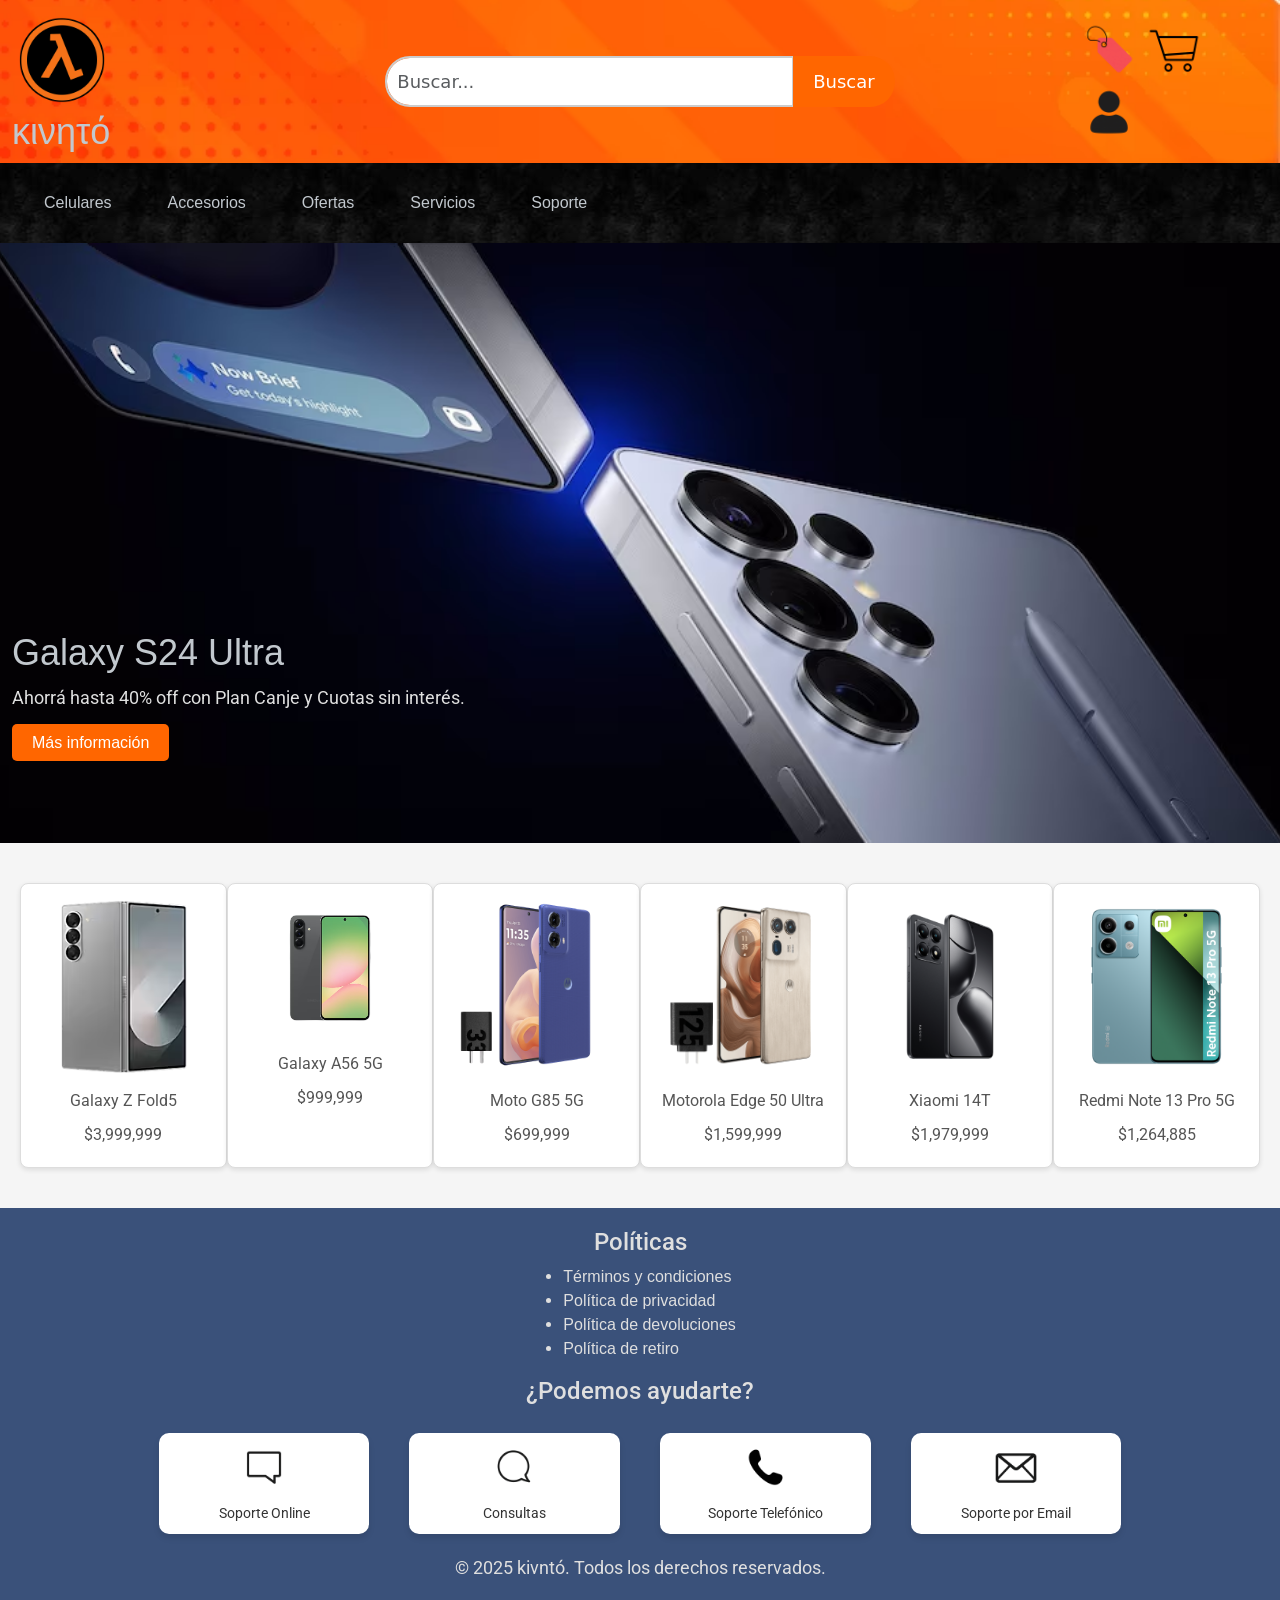
==== index.html @ 474e0fd9 "reestructuracion de carpetas" ====
<!DOCTYPE html>
<html lang="es">

<head>
    <link href="https://cdn.jsdelivr.net/npm/bootstrap@5.3.6/dist/css/bootstrap.min.css" rel="stylesheet"
        integrity="sha384-4Q6Gf2aSP4eDXB8Miphtr37CMZZQ5oXLH2yaXMJ2w8e2ZtHTl7GptT4jmndRuHDT" crossorigin="anonymous">
    <link rel="stylesheet" href="style.css">
    <link rel="stylesheet" href="style_Header.css">
    <link rel="stylesheet" href="style_Menu.css">
    <link rel="stylesheet" href="style_footer.css">
    <link rel="stylesheet" href="style_Banner.css">
    <title>Telefónicos</title>
    <meta charset="utf-8">
    <meta name="viewport" content="width=device-width, initial-scale=1">
    <meta name="keywords" content="HTML">
    <link rel="icon" href="imagenes/logo.png">
</head>

<body>

    <header>
        <div class="header-content row">

            <div class="logo col-4 col-md-3 col-lg-2 order-1 order-md-1">
                <h1><a href="Index.html"><img src="imagenes/Logo_de_la_pagina_fondo_transparente.png" width="100"></a>κινητό</h1>
            </div>


            <div class="barra_de_busqueda col-12 col-md-3 col-lg-5 order-3 order-md-2">
                <form action="buscar.html" method="get" class="w-100">
                    <div class="input-group">
                        <input type="search" class="form-control" placeholder="Buscar..." name="q" id="busquedaInput">
                        <button type="submit" class="btn btn-warning">Buscar</button>
                    </div>
                </form>

                <ul id="sugerencias"></ul>
            </div>

            <div class="overlay" id="overlay"></div>


            <div class="iconos_del_header col-7 col-md-3 col-lg-2 order-2 order-md-3">

                <img src="imagenes/oferta_especiales.png">

                <a href="carrito/index.html"><img src="imagenes/icono_carrito.png"></a>


                <img src="imagenes/icono_cuenta.png">

            </div>



        </div>
    </header>

    <nav class="menu navbar navbar-expand-md bg-mobile py-0">

        <div class="container-fluid px-3">

            <button class="navbar-toggler d-block d-md-none ms-2" type="button" data-bs-toggle="collapse" data-bs-target="#menu-movil" aria-controls="menu-movil" aria-expanded="false" aria-label="Toggle navigation">
            <img src="imagenes/icono_hamburguesa_white.png" width="40">
            </button>


            <div class="collapse navbar-collapse d-md-none" id="menu-movil">
                <ul class="navbar-nav">
                    <li class="nav-item"><a class="nav-link" href="#">Celulares</a></li>
                    <li class="nav-item"><a class="nav-link" href="#">Accesorios</a></li>
                    <li class="nav-item"><a class="nav-link" href="#">Ofertas</a></li>
                    <li class="nav-item"><a class="nav-link" href="#">Servicios</a></li>
                    <li class="nav-item"><a class="nav-link" href="#">Soporte</a></li>
                </ul>
            </div>

            
        </div>
        
        




    </nav>
    <main>
        <section>


            <div class="container-fluid ">

                <div class="banner row">

                    <div class="banner-contenido col-12 col-md-12 col-lg-12">
                        <h1>Galaxy S24 Ultra</h1>
                        <p>Ahorrá hasta 40% off con Plan Canje y Cuotas sin interés.</p>

                        <a href="producto/index.html" class="btn-banner">Más información</a>
                    </div>


                </div>



                <div class="productos row justify-content-center">


                    <div class="producto col-6 col-md-2 col-lg-2">
                        <img src="imagenes/galaxy_z_fold5.avif" alt="Galaxy Z Fold5">
                        <p>Galaxy Z Fold5</p>
                        <p>$3,999,999</p>
                    </div>
                    <div class="producto col-6 col-md-2 col-lg-2">
                        <img src="imagenes/Galaxy_A56_5G.png" alt="Galaxy A15">
                        <p>Galaxy A56 5G</p>
                        <p>$999,999</p>
                    </div>


                    <div class="producto col-6 col-md-2 col-lg-2">
                        <img src="imagenes/G85-cobalt-blue.png" alt="">
                        <p>Moto G85 5G</p>
                        <p>$699,999</p>
                    </div>
                    <div class="producto col-6 col-md-2 col-lg-2">
                        <img src="imagenes/motorola_edge_50_ultra.png" alt="">
                        <p>Motorola Edge 50 Ultra</p>
                        <p>$1,599,999</p>
                    </div>


                    <div class="producto col-6 col-md-2 col-lg-2">
                        <img src="imagenes/xiaomi_14t.jpg" alt="">
                        <p>Xiaomi 14T</p>
                        <p>$1,979,999</p>
                    </div>
                    <div class="producto col-6 col-md-2 col-lg-2">
                        <img src="imagenes/redmi-note-13-pro-5g.jpg" alt="">
                        <p>Redmi Note 13 Pro 5G</p>
                        <p>$1,264,885</p>
                    </div>



                </div>


            </div>









        </section>
        <aside>


        </aside>

    </main>

    <footer>


        <div class="footer-politicas text-center ">
            <h4>Políticas</h4>
            <ul class="text-start mx-auto"
                style="list-style-position: outside; padding-left: 1.2rem; width: max-content;">
                <li><a>Términos y condiciones</a></li>
                <li><a>Política de privacidad</a></li>
                <li><a>Política de devoluciones</a></li>
                <li><a>Política de retiro</a></li>
            </ul>
        </div>



        <div class="footer_ayuda row justify-content-center">

            <div class="text-center">
                <h4>¿Podemos ayudarte?</h4>
            </div>


            <div class="opcion col-4 col-md-2 col-lg-2">

                <img src="imagenes/icono_globo_texto_cuadrado.png" alt="">
                <p>Soporte Online</p>
            </div>

            <div class="opcion col-4 col-md-2 col-lg-2">

                <img src="imagenes/icono_globo_texto_circulo.png" alt="">
                <p>Consultas</p>
            </div>

            <div class="opcion col-4 col-md-2 col-lg-2">

                <img src="imagenes/icono_telefono.png" alt="">
                <p>Soporte Telefónico</p>
            </div>

            <div class="opcion col-4 col-md-2 col-lg-2">

                <img src="imagenes/icono_correo.png" alt="">
                <p>Soporte por Email</p>
            </div>
        </div>

        <div class="text-center">
            <p>&copy; 2025 kivntó. Todos los derechos reservados.</p>
        </div>


    </footer>

</body>
<script src="https://cdn.jsdelivr.net/npm/bootstrap@5.3.6/dist/js/bootstrap.bundle.min.js"
    integrity="sha384-j1CDi7MgGQ12Z7Qab0qlWQ/Qqz24Gc6BM0thvEMVjHnfYGF0rmFCozFSxQBxwHKO"
    crossorigin="anonymous"></script>
<script src="barra_busqueda.js"></script>

</html>
---- style.css ----
@import url('https://fonts.googleapis.com/css2?family=Roboto:ital,wght@0,100;0,300;0,400;0,500;0,700;0,900;1,100;1,300;1,400;1,500;1,700;1,900&display=swap');

body{
    background-color: rgb(27, 25, 25, 1);
    margin: 0px;
    
}





p{
    color: rgb(223, 223, 223);
    font-family: "Roboto", sans-serif;
    font-weight: 400;
    font-style: normal;
}
h1{
    color: rgb(194, 200, 206);
    font-family: sans-serif;
}

a{
    color: rgb(194, 200, 206);
    font-family: 'Segoe UI', Tahoma, Geneva, Verdana, sans-serif;
}





.productos {
    text-align: center;
    padding: 40px 20px;
    background-color: #f5f5f5; /* Color de fondo */
  
}

.productos h2 {
    font-size: 24px;
    margin-bottom: 20px;
    color: #333;
}



.producto {
    background-color: white;
    
    border: 1px solid #ddd;
    border-radius: 8px;
    padding: 10px;
    text-align: center;
    box-shadow: 0 2px 5px rgba(0, 0, 0, 0.1);
    transition: transform 0.3s;
}

.producto img {
    max-width: 100%;
    height: auto;
    border-radius: 8px;
}

.producto p {
    margin: 10px 0;
    font-size: 16px;
    color: #555;
}

.producto:hover {
    transform: scale(1.05); /* Efecto al pasar el mouse */
}
---- style_Header.css ----
header{
    background-image: url(./imagenes/fondo-naranja.avif);
    background-position: center;
    background-size: cover;
    background-repeat: no-repeat;
    padding: 10px 0;
    
    margin: 0;
}

.header-content {
   
    align-items: center;
    justify-content: space-between;
    flex-wrap: wrap;
   
    margin: 0 auto;
    
    gap: 20px;
}

header h1 {
    
    
   
    font-size: 36px;
    color: rgb(194, 200, 206);
    font-family: sans-serif;
    margin: 0;
    
}




.barra_de_busqueda input[type="search"] {

    padding: 10px;
    font-size: 18px;
    border: 2px solid #ccc;
    border-radius: 25px 0 0 25px;
    outline: none;
}

.barra_de_busqueda button {
    padding: 10px 20px;
    font-size: 18px;
    background-color: #ff6600;
    color: white;
    border: none;
    border-radius: 0 25px 25px 0;
    cursor: pointer;
}

.barra_de_busqueda button:hover {
    background-color: #e65c00; /* Cambia el color al pasar el mouse */
}



.iconos_del_header {
  
    align-items: center;
    gap: 10px;
}

.iconos_del_header img {
    width: 60px;
    
    
}

.icono_c {
    padding-top: 10px;
}


/*echo por gonza y gabriel*/
.barra_de_busqueda {
    position: relative;
    z-index: 1001;
}

.barra_de_busqueda input {
    padding: 8px;
    border-radius: 5px;
}

#sugerencias {
    position: absolute;
    top: 100%;
    
    background-color: white;
    list-style: none;
    margin: 0;
    padding: 0;
    z-index: 1002;
}

#sugerencias li {
    padding: 8px;
    cursor: pointer;
}

#sugerencias li:hover {
    background-color: #f0f0f0;
}

.overlay {
    display: none;
    position: fixed;
    top: 120px; 
    left: 0;
    right: 0;
    bottom: 0;
    background: rgba(0, 0, 0, 0.6);
    z-index: 1000;
}
---- style_Menu.css ----
nav{
    
    flex-direction: column;
    font-family: 'Segoe UI', Tahoma, Geneva, Verdana, sans-serif;
    background-image: url([data-uri]);
    background-position: center;
    justify-content:space-between;
    

    
}


.menu a{
    color: rgb(194, 200, 206);
    margin: 20px;
   
}




/* SOLO en móvil */
@media (max-width: 767.98px) {
    nav {
        background-image: none !important;
        
       
    }
}
---- style_footer.css ----
footer {
    
    background-color: rgb(58, 81, 122); /* Fondo azul oscuro */
    padding: 20px; /* Espaciado interno */
    color: rgb(223, 223, 223);

}
footer p{
    font-size: 18px;
    color: rgb(223, 223, 223);
}
footer h4{
    font-family: 'Roboto', sans-serif; 
    color: rgb(223, 223, 223);
    
}


.opcion {
    text-align: center; /* Centra el contenido dentro de cada opción */
    background-color: white; 
    border-radius: 10px; /* Bordes redondeados */
    padding: 10px; /* Espaciado interno */
    margin: 20px;
    box-shadow: 0 4px 6px rgba(0, 0, 0, 0.1); /* Sombra para dar profundidad */
}

.opcion img {
    width: 50px; 
    height: auto; 
    margin-bottom: 10px; 
}
 
.opcion p {
    font-size: 14px; 
    color: #333; 
    margin: 0; 
}


a{
    color: rgb(194, 200, 206);
    font-family: 'Segoe UI', Tahoma, Geneva, Verdana, sans-serif;
}
---- style_Banner.css ----
.banner {
    background-image: url('imagenes/banner.avif'); 
    background-repeat: no-repeat;
    background-size: cover; /* Asegura que la imagen cubra todo el espacio */
    background-position: center; /* Centra la imagen */
    height: 600px; 
    
    justify-content: center; /* Centra horizontalmente */
    align-items: center; /* Centra verticalmente */
    color: white;
    
    
}

.banner-contenido {
    text-align: left; /* Alinea el texto a la izquierda */
    margin-right: auto; 
    max-width: 50%; /* Limita el ancho del contenido */
    margin-top: 300px; /* Ajusta este valor para bajar el contenido */

}

.banner-contenido h1 {
    font-size: 36px; 
    margin-bottom: 10px; 
}

.banner-contenido p {
    font-size: 18px; /* Tamaño del subtítulo */
    margin-bottom: 20px; /* Espaciado debajo del texto */
}

.btn-banner {
    background-color: #ff6600; /* Color del botón */
    color: white; /* Color del texto */
    padding: 10px 20px; /* Espaciado interno */
    text-decoration: none; /* Elimina el subrayado */
    border-radius: 5px; /* Bordes redondeados */
    font-size: 16px; /* Tamaño del texto */
    transition: background-color 0.3s; /* Animación al pasar el mouse */
}

.btn-banner:hover {
    background-color: #e65c00; /* Color al pasar el mouse */
}
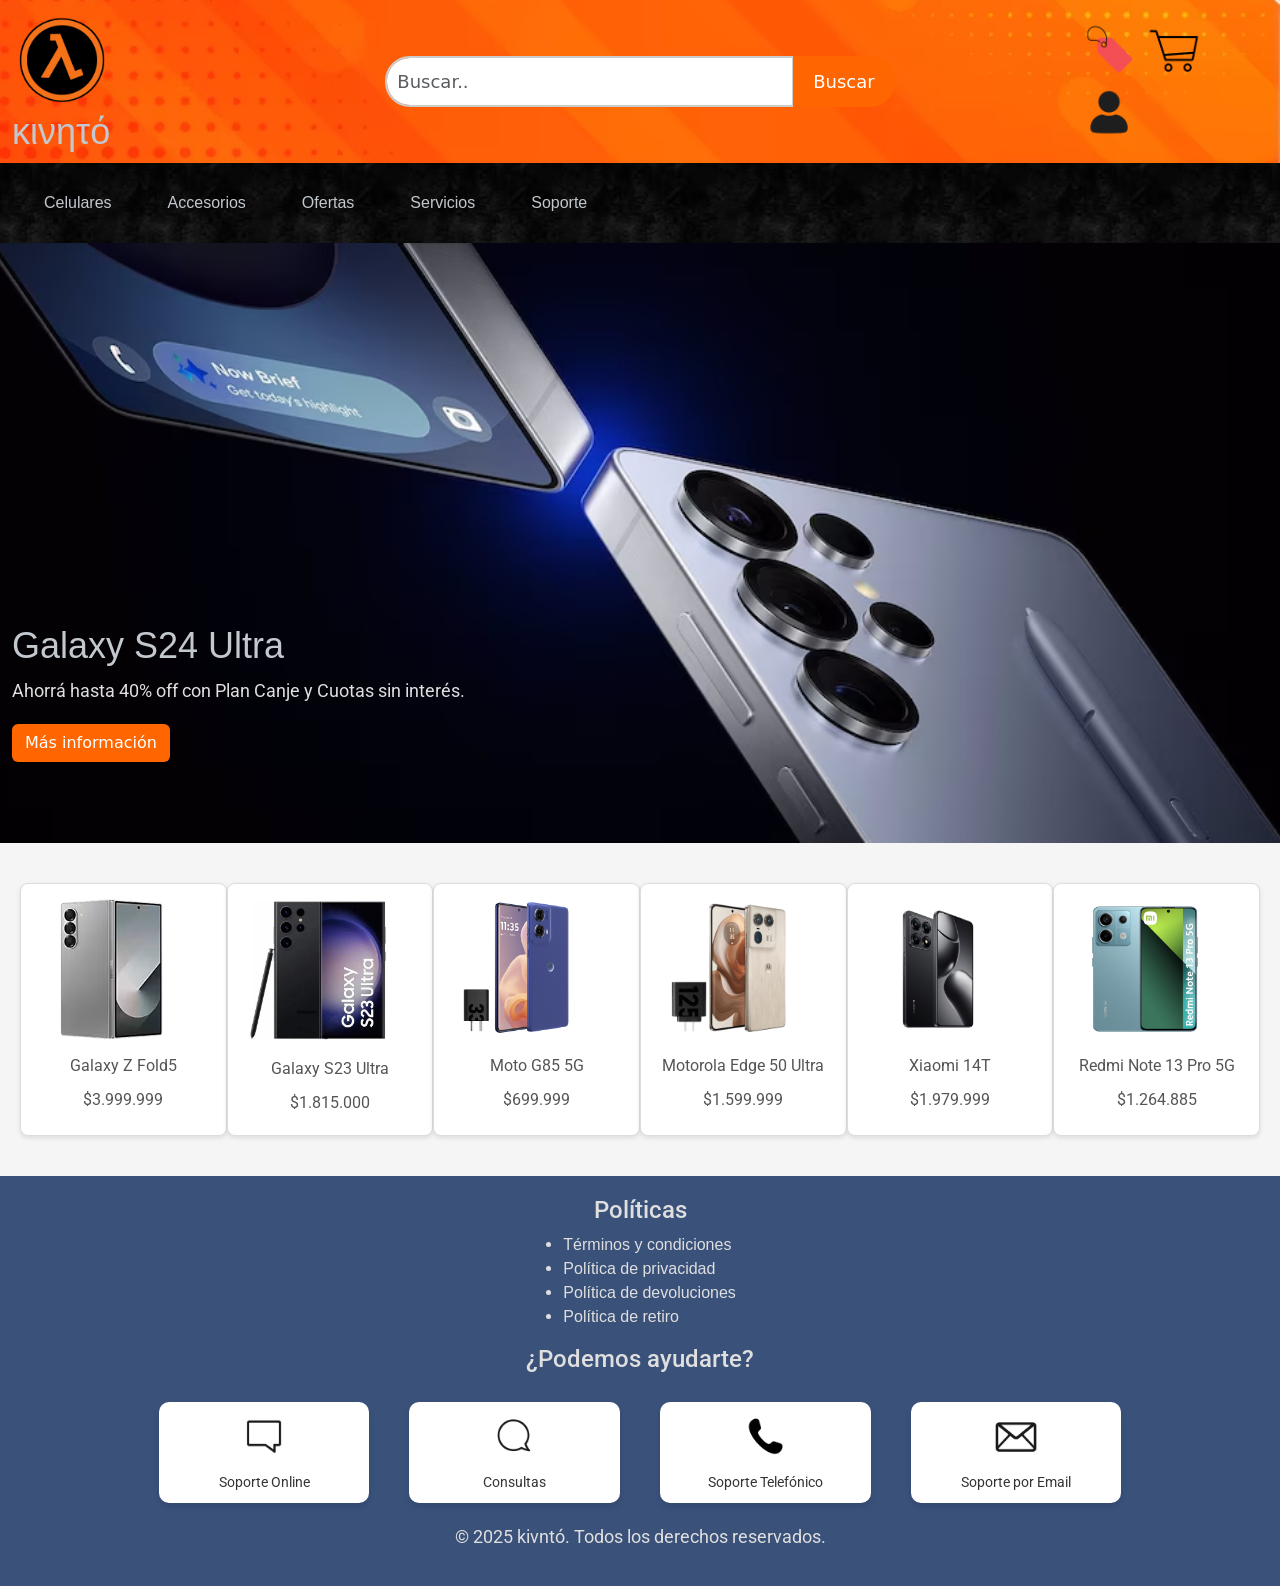
==== commit f6a8f24c: "se añadio todo en un solo arhcivo" ====
--- a/index.html
+++ b/index.html
@@ -5,10 +5,7 @@
     <link href="https://cdn.jsdelivr.net/npm/bootstrap@5.3.6/dist/css/bootstrap.min.css" rel="stylesheet"
         integrity="sha384-4Q6Gf2aSP4eDXB8Miphtr37CMZZQ5oXLH2yaXMJ2w8e2ZtHTl7GptT4jmndRuHDT" crossorigin="anonymous">
     <link rel="stylesheet" href="style.css">
-    <link rel="stylesheet" href="style_Header.css">
-    <link rel="stylesheet" href="style_Menu.css">
-    <link rel="stylesheet" href="style_footer.css">
-    <link rel="stylesheet" href="style_Banner.css">
+
     <title>Telefónicos</title>
     <meta charset="utf-8">
     <meta name="viewport" content="width=device-width, initial-scale=1">
@@ -22,14 +19,15 @@
         <div class="header-content row">
 
             <div class="logo col-4 col-md-3 col-lg-2 order-1 order-md-1">
-                <h1><a href="Index.html"><img src="imagenes/Logo_de_la_pagina_fondo_transparente.png" width="100"></a>κινητό</h1>
+                <h1><a><img src="imagenes/Logo_de_la_pagina_fondo_transparente.png" onclick="mostrar_home()"
+                            width="100"></a>κινητό</h1>
             </div>
 
 
             <div class="barra_de_busqueda col-12 col-md-3 col-lg-5 order-3 order-md-2">
                 <form action="buscar.html" method="get" class="w-100">
                     <div class="input-group">
-                        <input type="search" class="form-control" placeholder="Buscar..." name="q" id="busquedaInput">
+                        <input type="search" class="form-control" placeholder="Buscar.." name="q" id="busquedaInput">
                         <button type="submit" class="btn btn-warning">Buscar</button>
                     </div>
                 </form>
@@ -44,7 +42,7 @@
 
                 <img src="imagenes/oferta_especiales.png">
 
-                <a href="carrito/index.html"><img src="imagenes/icono_carrito.png"></a>
+                <a><img src="imagenes/icono_carrito.png" onclick="mostrar_carrito()"></a>
 
 
                 <img src="imagenes/icono_cuenta.png">
@@ -60,14 +58,16 @@
 
         <div class="container-fluid px-3">
 
-            <button class="navbar-toggler d-block d-md-none ms-2" type="button" data-bs-toggle="collapse" data-bs-target="#menu-movil" aria-controls="menu-movil" aria-expanded="false" aria-label="Toggle navigation">
-            <img src="imagenes/icono_hamburguesa_white.png" width="40">
+            <button class="navbar-toggler d-block d-md-none ms-2" type="button" data-bs-toggle="collapse"
+                data-bs-target="#menu-movil" aria-controls="menu-movil" aria-expanded="false"
+                aria-label="Toggle navigation">
+                <img src="imagenes/icono_hamburguesa_white.png" width="40">
             </button>
 
 
             <div class="collapse navbar-collapse d-md-none" id="menu-movil">
                 <ul class="navbar-nav">
-                    <li class="nav-item"><a class="nav-link" href="#">Celulares</a></li>
+                    <li class="nav-item"><a class="nav-link" href="#" onclick="mostrar_lista_de_productos()">Celulares</a></li>
                     <li class="nav-item"><a class="nav-link" href="#">Accesorios</a></li>
                     <li class="nav-item"><a class="nav-link" href="#">Ofertas</a></li>
                     <li class="nav-item"><a class="nav-link" href="#">Servicios</a></li>
@@ -75,19 +75,17 @@
                 </ul>
             </div>
 
-            
+
         </div>
-        
-        
+
+
 
 
 
 
     </nav>
     <main>
-        <section>
-
-
+        <section id="home" class="d-block">
             <div class="container-fluid ">
 
                 <div class="banner row">
@@ -96,9 +94,9 @@
                         <h1>Galaxy S24 Ultra</h1>
                         <p>Ahorrá hasta 40% off con Plan Canje y Cuotas sin interés.</p>
 
-                        <a href="producto/index.html" class="btn-banner">Más información</a>
-                    </div>
-
+                        <button class="btn text-white" style="background-color: #ff6600;"  onclick="mostrar_producto()">Más información</button>
+                    
+                    </div>
 
                 </div>
 
@@ -110,55 +108,384 @@
                     <div class="producto col-6 col-md-2 col-lg-2">
                         <img src="imagenes/galaxy_z_fold5.avif" alt="Galaxy Z Fold5">
                         <p>Galaxy Z Fold5</p>
-                        <p>$3,999,999</p>
+                        <p>$3.999.999</p>
                     </div>
                     <div class="producto col-6 col-md-2 col-lg-2">
-                        <img src="imagenes/Galaxy_A56_5G.png" alt="Galaxy A15">
-                        <p>Galaxy A56 5G</p>
-                        <p>$999,999</p>
+                        <img src="imagenes/Galaxy S23 Ultra.webp" alt="Galaxy A15">
+                        <p>Galaxy S23 Ultra</p>
+                        <p>$1.815.000</p>
                     </div>
 
 
                     <div class="producto col-6 col-md-2 col-lg-2">
                         <img src="imagenes/G85-cobalt-blue.png" alt="">
                         <p>Moto G85 5G</p>
-                        <p>$699,999</p>
+                        <p>$699.999</p>
                     </div>
                     <div class="producto col-6 col-md-2 col-lg-2">
                         <img src="imagenes/motorola_edge_50_ultra.png" alt="">
                         <p>Motorola Edge 50 Ultra</p>
-                        <p>$1,599,999</p>
+                        <p>$1.599.999</p>
                     </div>
 
 
                     <div class="producto col-6 col-md-2 col-lg-2">
                         <img src="imagenes/xiaomi_14t.jpg" alt="">
                         <p>Xiaomi 14T</p>
-                        <p>$1,979,999</p>
+                        <p>$1.979.999</p>
                     </div>
                     <div class="producto col-6 col-md-2 col-lg-2">
                         <img src="imagenes/redmi-note-13-pro-5g.jpg" alt="">
                         <p>Redmi Note 13 Pro 5G</p>
-                        <p>$1,264,885</p>
-                    </div>
-
-
-
-                </div>
-
-
-            </div>
-
-
-
-
-
-
-
-
-
+                        <p>$1.264.885</p>
+                    </div>
+                </div>
+            </div>
         </section>
+
+
+        <section id="carrito" class="carrito-section d-none">
+            <div class="carrito-container row">
+                <div class="carrito-lista col-12  col-md-6 col-lg-6">
+                    <h2>Tu carrito</h2>
+                    <div class="table-responsive">
+                        <table class="carrito-tabla col-12  col-md-6 col-lg-6">
+
+                            <tr>
+                                <th>Producto</th>
+                                <th>Modelo</th>
+                                <th>Precio</th>
+                                <th>Cantidad</th>
+                                <th>Subtotal</th>
+                                <th>Acciones</th>
+                            </tr>
+
+
+                            <tr>
+                                <td><img src="./imagenes/galaxy_z_fold5.avif" alt="Galaxy Z Fold 5" width="70"></td>
+                                <td>Galaxy Z Fold 5</td>
+                                <td>$3,999,999</td>
+                                <td>
+                                    <input type="number" min="1" value="1" class="cantidad-input">
+                                </td>
+                                <td>$3,999,999</td>
+                                <td>
+                                    <button class="btn-accion eliminar">Eliminar</button>
+                                </td>
+                            </tr>
+                            <tr>
+                                <td><img src="./imagenes/xiaomi_14t.jpg" alt="Xiaomi 14 T" width="70"></td>
+                                <td>Xiaomi 14 T</td>
+                                <td>$1,979,999</td>
+                                <td>
+                                    <input type="number" min="1" value="1" class="cantidad-input">
+                                </td>
+                                <td>$1,979,999</td>
+                                <td>
+                                    <button class="btn-accion eliminar">Eliminar</button>
+                                </td>
+                            </tr>
+
+                        </table>
+
+                    </div>
+
+                </div>
+                <div class="carrito-resumen col-12 col-md-6 col-lg-6">
+                    <h3>Resumen de compra</h3>
+                    <div class="resumen-item">
+                        <span>Subtotal:</span>
+                        <span>$5,979,998</span>
+                    </div>
+                    <div class="resumen-item">
+                        <span>Descuento:</span>
+                        <span>$0.00</span>
+                    </div>
+                    <div class="resumen-item total">
+                        <span>Total:</span>
+                        <span><strong>$5,979,998</strong></span>
+                    </div>
+                    <button class="btn-comprar">Finalizar compra</button>
+                    <button class="btn-datos">Revisar datos</button>
+                </div>
+            </div>
+        </section>
+
+
+
+        <div id="producto" class="container-fluid row justify-content-center d-none">
+
+
+            <div class="product-gallery col-12 col-md-4 col-lg-4 order-1 order-md-1 order-lg-1">
+                <div class="thumbnails">
+                    <img src="./imagenes/thumbnail1.webp" alt="Vista previa 1">
+                    <img src="./imagenes/thumbnail2.webp" alt="Vista previa 2">
+                    <img src="./imagenes/thumbnail3.webp" alt="Vista previa 3">
+                    <img src="./imagenes/thumbnail4.webp" alt="Vista previa 4">
+                </div>
+                <div class="main-image">
+                    <img src="./imagenes/celular_principal.webp" alt="Samsung Galaxy S24 Ultra">
+                </div>
+            </div>
+
+
+            <div class="product-specs col-12 col-md-4 col-lg-4 order-3 order-md-2 order-lg-2">
+                <h2>Lo que tenés que saber de este producto</h2>
+                <ul>
+                    <li>Memoria RAM: 12 GB</li>
+                    <li>Dispositivo liberado para que elijas la compañía telefónica que prefieras.</li>
+                    <li>Compatible con redes 5G.</li>
+                    <li>Pantalla Dynamic AMOLED 2X de 6.8".</li>
+                    <li>Tiene 4 cámaras traseras de 200Mpx/50Mpx/10Mpx/12Mpx.</li>
+                    <li>Cámaras delanteras de 12Mpx.</li>
+                    <li>Batería de 5000mAh con carga inalámbrica.</li>
+                    <li>Memoria interna de 512GB.</li>
+                    <li>Resistente al agua.</li>
+                    <li>Con reconocimiento facial y sensor de huella dactilar.</li>
+                    <li>Resistente al polvo.</li>
+                    <li>Tarjeta eSIM incluida.</li>
+                </ul>
+            </div>
+
+            <div class="product-purchase-info col-12 col-md-4 col-lg-4 order-2 order-md-3 order-lg-3">
+                <h1>Samsung Galaxy S24 Ultra 256 GB Negro 12 GB RAM</h1>
+                <p class="price">$2.379.000$</p>
+                <p class="installments">Mismo precio en 12 cuotas de $198.250</p>
+
+                <div class="variant-option">
+                    <label>Memoria interna: 512 GB</label>
+                    <div class="options">
+                        <button class="option-button">128Gb</button>
+                        <button class="option-button selected">512Gb</button>
+                    </div>
+                </div>
+
+                <div class="variant-option">
+                    <label>Memoria RAM: 12 GB</label>
+                    <div class="options">
+                        <button class="option-button selected">12Gb</button>
+                        <button class="option-button">16Gb</button>
+                    </div>
+                </div>
+
+                <button class="buy-now-button">Comprar ahora</button>
+                <button class="add-to-cart-button">Agregar al carrito</button>
+
+                <p class="sales-count">+5mil ventas</p>
+            </div>
+
+
+        </div>
+
+
+
+
+
+
+
+
+        <section id="lista_de_productos" class="d-none">
+
+            <div class="productos row">
+
+                <div class=" producto col-12 col-md-12 col-lg-12 d-flex align-items-center" onclick="mostrar_detalles_producto(id)">
+
+                    <img src="./imagenes/xiaomi_14t.jpg" alt="">
+                    <div>
+                        
+                        <p>Xiaomi 14T Pro Titan Black</p>
+                        <p>$1,979,999</p>
+
+                    </div>
+
+                </div>
+
+                <div class=" producto col-12 col-md-12 col-lg-12 d-flex align-items-center " onclick="mostrar_detalles_producto(id)">
+
+                    <img src="./imagenes/G85-cobalt-blue.png" alt="">
+                    <div>
+                        
+                        <p>Moto G85 5g </p>
+                        <p>$1,979,999</p>
+
+                    </div>
+
+                </div>
+
+                <div class=" producto col-12 col-md-12 col-lg-12 d-flex align-items-center" onclick="mostrar_detalles_producto(id)">
+
+                    <img src="./imagenes/Galaxy Z Flip3 5G.webp" alt="">
+                    <div>
+                       
+                        <p>Galaxy Z Flip3 5G </p>
+                        <p>$660.000</p>
+
+                    </div>
+
+                </div>
+
+                <div class=" producto col-12 col-md-12 col-lg-12 d-flex align-items-center" onclick="mostrar_detalles_producto(id)">
+
+                    <img src="./imagenes/Galaxy S23 Ultra.webp" alt="">
+                    <div>
+                       
+                        <p>Galaxy S23 Ultra</p>
+                        <p>$1.815.000</p>
+
+                    </div>
+
+                </div>
+
+                <div class=" producto col-12 col-md-12 col-lg-12 d-flex align-items-center">
+
+                    <img src="./imagenes/Samsung Galaxy S24 Ultra 5G.webp" alt="">
+                    <div>
+                       
+                        <p>Galaxy S24 Ultra 5G</p>
+                        <p>$2.399.999</p>
+
+                    </div>
+
+                </div>
+
+                <div class=" producto col-12 col-md-12 col-lg-12 d-flex align-items-center">
+
+                    <img src="./imagenes/Samsung Galaxy S25 Ultra 5G.webp" alt="">
+                    <div>
+                       
+                        <p>Samsung Galaxy S25 Ultra</p>
+                        <p>$2.599.999</p>
+
+                    </div>
+
+                </div>
+
+                <div class=" producto col-12 col-md-12 col-lg-12 d-flex align-items-center">
+
+                    <img src="./imagenes/Moto G84.webp" alt="">
+                    <div>
+                        
+                        <p>Moto G84 5G</p>
+                        <p>$519.999</p>
+
+                    </div>
+
+                </div>
+
+                <div class=" producto col-12 col-md-12 col-lg-12 d-flex align-items-center">
+
+                    <img src="./imagenes/Samsung Galaxy A55.webp" alt="">
+                    <div>
+                       
+                        <p>Galaxy A55</p>
+                        <p>$984.999</p>
+
+                    </div>
+
+                </div>
+
+                <div class=" producto col-12 col-md-12 col-lg-12 d-flex align-items-center">
+
+                    <img src="./imagenes/Moto G75 Xt2437-2 5g.webp" alt="">
+                    <div>
+                        
+                        <p>Moto G75 Xt2437-2 5g</p>
+                        <p>$759.999</p>
+
+                    </div>
+
+                </div>
+
+              
+
+                <div class=" producto col-12 col-md-12 col-lg-12 d-flex align-items-center">
+
+                    <img src="./imagenes/Samsung Galaxy S25.webp" alt="">
+                    <div>
+                       
+                        <p>Galaxy S25</p>
+                        <p>$1.749.999</p>
+
+                    </div>
+
+                </div>
+
+                <div class=" producto col-12 col-md-12 col-lg-12 d-flex align-items-center">
+
+                    <img src="./imagenes/Xiaomi Redmi Note 14 4g.webp" alt="">
+                    <div>
+                        
+                        <p>Xiaomi Redmi Note 14 4g</p>
+                        <p>$450.000</p>
+
+                    </div>
+
+                </div>
+
+                <div class=" producto col-12 col-md-12 col-lg-12 d-flex align-items-center">
+
+                    <img src="./imagenes/Xiaomi Poco X7 Pro 5g Iron Man Edition.webp" alt="">
+                    <div>
+                        
+                        <p>Xiaomi Poco X7 Pro 5g <br>
+                            Iron Man Edition</p>
+                        <p>$1.183.295</p>
+
+                    </div>
+
+                </div>
+
+                <div class=" producto col-12 col-md-12 col-lg-12 d-flex align-items-center">
+
+                    <img src="./imagenes/Xiaomi 13T.webp" alt="">
+                    <div>
+                        
+                        <p>Xiaomi 13T</p>
+                        <p>$1.949.990</p>
+
+                    </div>
+
+                </div>
+
+                <div class="producto col-12 col-md-12 col-lg-12 d-flex align-items-center">
+
+                    <img src="./imagenes/Apple iPhone 15.webp" alt="">
+                    <div>
+                        
+                        <p>Apple iPhone 15</p>
+                        <p>$1.489.990</p>
+                    </div>
+                </div>
+
+                <div class="producto col-12 col-md-12 col-lg-12 d-flex align-items-center">
+
+                    <img src="./imagenes/Apple iPhone 16 Pro Max.webp" alt="">
+                    <div>
+                        
+                        <p>Apple iPhone 16 Pro Max</p>
+                        <p>$4.888.778</p>
+                    </div>
+                </div>
+
+                <div class="producto col-12 col-md-12 col-lg-12 d-flex align-items-center">
+
+                    <img src="./imagenes/Apple iPhone 13 Pro Max.webp" alt="">
+                    <div>
+                        
+                        <p>Apple iPhone 13 Pro Max </p>
+                        <p>$1.999.999</p>
+                    </div>
+                </div>
+
+            </div>
+        </section>
+
+
+
+
+
         <aside>
+
 
 
         </aside>
@@ -221,9 +548,71 @@
     </footer>
 
 </body>
+
+
+<script>
+    let home = document.getElementById("home");
+    let carrito = document.getElementById("carrito");
+    let producto = document.getElementById("producto");
+    let lista_productos = document.getElementById("lista_de_productos");
+
+   
+
+    function mostrar_carrito() {
+        home.classList.add("d-none");
+        carrito.classList.remove("d-none");
+        producto.classList.add("d-none");
+        lista_productos.classList.add("d-none");
+
+        
+    }
+
+
+    function mostrar_home() {
+        home.classList.remove("d-none");
+        carrito.classList.add("d-none");
+        producto.classList.add("d-none");
+        lista_productos.classList.add("d-none");
+
+        
+    }
+
+    function mostrar_producto() {
+        home.classList.add("d-none");
+        carrito.classList.add("d-none");
+        producto.classList.remove("d-none");
+        lista_productos.classList.add("d-none");
+
+        
+
+    }
+
+
+    function mostrar_lista_de_productos() {
+        home.classList.add("d-none");
+        carrito.classList.add("d-none");
+        producto.classList.add("d-none");
+        lista_productos.classList.remove("d-none");
+
+        
+    }
+
+   
+
+
+
+
+
+</script>
+
+
+
+
+
 <script src="https://cdn.jsdelivr.net/npm/bootstrap@5.3.6/dist/js/bootstrap.bundle.min.js"
     integrity="sha384-j1CDi7MgGQ12Z7Qab0qlWQ/Qqz24Gc6BM0thvEMVjHnfYGF0rmFCozFSxQBxwHKO"
     crossorigin="anonymous"></script>
-<script src="barra_busqueda.js"></script>
+<script src="java_script.js"></script>
+
 
 </html>
--- a/style.css
+++ b/style.css
@@ -1,7 +1,8 @@
 @import url('https://fonts.googleapis.com/css2?family=Roboto:ital,wght@0,100;0,300;0,400;0,500;0,700;0,900;1,100;1,300;1,400;1,500;1,700;1,900&display=swap');
 
+
 body{
-    background-color: rgb(27, 25, 25, 1);
+
     margin: 0px;
     
 }
@@ -25,6 +26,10 @@
     color: rgb(194, 200, 206);
     font-family: 'Segoe UI', Tahoma, Geneva, Verdana, sans-serif;
 }
+
+
+/* estilo de home */
+
 
 
 
@@ -72,4 +77,660 @@
     transform: scale(1.05); /* Efecto al pasar el mouse */
 }
 
-
+/* estilo de banner */
+
+.banner {
+    background-image: url('imagenes/banner.avif'); 
+    background-repeat: no-repeat;
+    background-size: cover; /* Asegura que la imagen cubra todo el espacio */
+    background-position: center; /* Centra la imagen */
+    height: 600px; 
+    
+    justify-content: center; /* Centra horizontalmente */
+    align-items: center; /* Centra verticalmente */
+    color: white;
+    
+    
+}
+
+.banner-contenido {
+    text-align: left; /* Alinea el texto a la izquierda */
+    margin-right: auto; 
+    max-width: 50%; /* Limita el ancho del contenido */
+    margin-top: 300px; /* Ajusta este valor para bajar el contenido */
+
+}
+
+.banner-contenido h1 {
+    font-size: 36px; 
+    margin-bottom: 10px; 
+}
+
+.banner-contenido p {
+    font-size: 18px; /* Tamaño del subtítulo */
+    margin-bottom: 20px; /* Espaciado debajo del texto */
+}
+
+/* fin del estilo de banner */
+
+/* fin del estilo de home */
+
+/* estilo del header */
+
+header{
+    background-image: url(./imagenes/fondo-naranja.avif);
+    background-position: center;
+    background-size: cover;
+    background-repeat: no-repeat;
+    padding: 10px 0;
+    
+    margin: 0;
+}
+
+.header-content {
+   
+    align-items: center;
+    justify-content: space-between;
+    flex-wrap: wrap;
+   
+    margin: 0 auto;
+    
+    gap: 20px;
+}
+
+header h1 {
+    
+    
+   
+    font-size: 36px;
+    color: rgb(194, 200, 206);
+    font-family: sans-serif;
+    margin: 0;
+    
+}
+
+
+
+
+.barra_de_busqueda input[type="search"] {
+
+    padding: 10px;
+    font-size: 18px;
+    border: 2px solid #ccc;
+    border-radius: 25px 0 0 25px;
+    outline: none;
+}
+
+.barra_de_busqueda button {
+    padding: 10px 20px;
+    font-size: 18px;
+    background-color: #ff6600;
+    color: white;
+    border: none;
+    border-radius: 0 25px 25px 0;
+    cursor: pointer;
+}
+
+.barra_de_busqueda button:hover {
+    background-color: #e65c00; /* Cambia el color al pasar el mouse */
+}
+
+
+
+.iconos_del_header {
+  
+    align-items: center;
+    gap: 10px;
+}
+
+.iconos_del_header img {
+    width: 60px;
+    
+    
+}
+
+.icono_c {
+    padding-top: 10px;
+}
+
+
+/*echo por gonza y gabriel*/
+.barra_de_busqueda {
+    position: relative;
+    z-index: 1001;
+}
+
+.barra_de_busqueda input {
+    padding: 8px;
+    border-radius: 5px;
+}
+
+#sugerencias {
+    position: absolute;
+    top: 100%;
+    
+    background-color: white;
+    list-style: none;
+    margin: 0;
+    padding: 0;
+    z-index: 1002;
+}
+
+#sugerencias li {
+    padding: 8px;
+    cursor: pointer;
+}
+
+#sugerencias li:hover {
+    background-color: #f0f0f0;
+}
+
+.overlay {
+    display: none;
+    position: fixed;
+    top: 120px; 
+    left: 0;
+    right: 0;
+    bottom: 0;
+    background: rgba(0, 0, 0, 0.6);
+    z-index: 1000;
+}
+
+
+/* fin del estilo del header */
+
+/* estilo del menu */
+
+nav{
+    background-color: rgb(27, 25, 25, 1);
+    flex-direction: column;
+    font-family: 'Segoe UI', Tahoma, Geneva, Verdana, sans-serif;
+    background-image: url([data-uri]);
+    background-position: center;
+    justify-content:space-between;
+    
+
+    
+}
+
+
+.menu a{
+    color: rgb(194, 200, 206);
+    margin: 20px;
+   
+}
+
+
+
+
+/* SOLO en móvil */
+@media (max-width: 767.98px) {
+    nav {
+        background-image: none !important;
+        
+       
+    }
+}
+
+/* fin del estilo del menu */
+
+/* estilo del footer */
+
+footer {
+    
+    background-color: rgb(58, 81, 122); /* Fondo azul oscuro */
+    padding: 20px; /* Espaciado interno */
+    color: rgb(223, 223, 223);
+
+}
+footer p{
+    font-size: 18px;
+    color: rgb(223, 223, 223);
+}
+footer h4{
+    font-family: 'Roboto', sans-serif; 
+    color: rgb(223, 223, 223);
+    
+}
+
+
+.opcion {
+    text-align: center; /* Centra el contenido dentro de cada opción */
+    background-color: white; 
+    border-radius: 10px; /* Bordes redondeados */
+    padding: 10px; /* Espaciado interno */
+    margin: 20px;
+    box-shadow: 0 4px 6px rgba(0, 0, 0, 0.1); /* Sombra para dar profundidad */
+}
+
+.opcion img {
+    width: 50px; 
+    height: auto; 
+    margin-bottom: 10px; 
+}
+ 
+.opcion p {
+    font-size: 14px; 
+    color: #333; 
+    margin: 0; 
+}
+
+
+a{
+    color: rgb(194, 200, 206);
+    font-family: 'Segoe UI', Tahoma, Geneva, Verdana, sans-serif;
+}
+
+
+/* fin del estilo del footer */
+
+
+/* estilo del carrito */
+/*hecho por kevin*/
+
+.carrito-section {
+    font-family: 'Roboto', 'Segoe UI', Tahoma, Geneva, Verdana, sans-serif;
+    background: #f7f8fa;
+    min-height: 70vh;
+    padding: 40px 0;
+}
+
+.carrito-container {
+   
+   
+    justify-content: center;
+    gap: 40px;
+    max-width: 1200px;
+    margin: 0 auto;
+    background: #fff;
+    border-radius: 16px;
+    box-shadow: 0 4px 24px rgba(0,0,0,0.08);
+    padding: 40px 30px;
+   
+}
+
+.carrito-lista {
+    min-width: 320px;
+    margin-right: 20px;
+}
+
+.carrito-lista h2 {
+    font-size: 1.5em;
+    margin-bottom: 18px;
+    color: #2d3a4a;
+    font-family: 'Segoe UI', Tahoma, Geneva, Verdana, sans-serif;
+}
+
+.carrito-tabla {
+   
+    border-collapse: collapse;
+    background: #fff;
+    border-radius: 10px;
+    overflow: hidden;
+    box-shadow: 0 2px 8px rgba(0,0,0,0.03);
+}
+
+.carrito-tabla th, .carrito-tabla td {
+    text-align: center;
+    padding: 14px 10px;
+    border-bottom: 1px solid #e0e0e0;
+    font-size: 1em;
+}
+
+.carrito-tabla th {
+    background: #f2f4f8;
+    color: #2d3a4a;
+    font-weight: 600;
+}
+
+.carrito-tabla td img {
+    border-radius: 8px;
+    box-shadow: 0 2px 8px rgba(0,0,0,0.07);
+}
+
+.cantidad-input {
+    width: 60px;
+    padding: 5px 8px;
+    border: 1px solid #ccc;
+    border-radius: 6px;
+    font-size: 1em;
+    text-align: center;
+}
+
+.btn-accion {
+    padding: 7px 16px;
+    border: none;
+    border-radius: 6px;
+    font-size: 0.95em;
+    cursor: pointer;
+    transition: background 0.2s;
+    margin: 0 2px;
+}
+
+.btn-accion.eliminar {
+    background: #f44336;
+    color: #fff;
+}
+
+.btn-accion.eliminar:hover {
+    background: #c62828;
+}
+
+.carrito-resumen {
+    flex: 0 1 320px;
+    background: #f2f4f8;
+    border-radius: 12px;
+    padding: 32px 24px;
+    box-shadow: 0 2px 8px rgba(0,0,0,0.04);
+   
+    align-items: center;
+    min-width: 260px;
+    max-width: 350px;
+    margin-top: 20px;
+    height: fit-content;
+}
+
+.carrito-resumen h3 {
+    font-size: 1.3em;
+    margin-bottom: 18px;
+    color: #2d3a4a;
+    font-family: 'Segoe UI', Tahoma, Geneva, Verdana, sans-serif;
+}
+
+.resumen-item {
+    display: flex;
+    justify-content: space-between;
+
+    margin-bottom: 10px;
+    font-size: 1em;
+    color: #444;
+}
+
+.resumen-item.total {
+    font-weight: bold;
+    font-size: 1.1em;
+    color: #1a237e;
+    margin-top: 12px;
+}
+
+.btn-comprar, .btn-datos {
+    width: 100%;
+    padding: 12px 0;
+    margin-top: 14px;
+    border: none;
+    border-radius: 6px;
+    font-size: 1em;
+    font-weight: 600;
+    cursor: pointer;
+    transition: background 0.2s;
+}
+
+.btn-comprar {
+    background: #50C1E9;
+    color: #222;
+}
+
+.btn-comprar:hover {
+    background: #3CA8D0;
+}
+
+.btn-datos {
+    background: #50C1E9;
+    color: #222;
+}
+
+.btn-datos:hover {
+    background: #3CA8D0;
+}
+
+/* fin del estilo del carrito */
+
+/* estilo de lista de  productos */
+
+.productos {
+    text-align: center;
+    padding: 40px 20px;
+    background-color: #f5f5f5; /* Color de fondo */
+  
+}
+
+.productos h2 {
+    font-size: 24px;
+    margin-bottom: 20px;
+    color: #333;
+}
+
+
+
+.producto {
+    background-color: white;
+    
+    border: 1px solid #ddd;
+    border-radius: 8px;
+    padding: 10px;
+    text-align: center;
+    box-shadow: 0 2px 5px rgba(0, 0, 0, 0.1);
+    transition: transform 0.3s;
+}
+
+.producto img {
+    
+    height: auto;
+    border-radius: 8px;
+
+    margin-right: 24px; /* Espacio entre imagen y texto */
+    max-width: 150px;
+}
+
+.producto p {
+    margin: 10px 0;
+    font-size: 16px;
+    color: #555;
+}
+
+/* fin del estilo de lista de productos */
+
+
+/* estilo de producto especifico */
+
+#producto {
+
+  justify-content: space-between;
+  gap: 25px;
+  padding: 30px 20px;
+
+  background-color: #fff;
+}
+
+
+.product-gallery {
+
+  display: flex;
+  gap: 15px;
+}
+
+.thumbnails {
+  flex: 0 0 60px;
+
+
+  gap: 10px;
+}
+
+.thumbnails img {
+
+  height: auto;
+  border: 1px solid #ddd;
+  border-radius: 5px;
+  cursor: pointer;
+  object-fit: contain;
+  transition: border-color 0.2s ease;
+}
+
+.thumbnails img:hover {
+  border-color: #aaa;
+}
+
+
+
+.main-image img {
+  max-width: 100%;
+  max-height: 450px;
+  height: auto;
+  border: 1px solid #eee;
+  border-radius: 8px;
+
+}
+
+
+.product-specs {
+  flex: 0 1 25%;
+  padding-top: 10px;
+}
+
+.product-specs h2 {
+  font-size: 1.05em;
+  margin-bottom: 15px;
+  color: #333;
+  font-weight: 600;
+}
+
+.product-specs ul {
+  list-style: none;
+  margin: 0;
+  padding: 0;
+  font-size: 0.85em;
+  line-height: 1.7;
+  color: #555;
+}
+
+.product-specs ul li {
+  margin-bottom: 10px;
+  padding-left: 18px;
+  position: relative;
+}
+
+.product-specs ul li::before {
+  content: '•';
+  position: absolute;
+  left: 0;
+  top: 0px;
+  color: #555;
+  font-size: 1.2em;
+  line-height: 1;
+}
+
+
+.product-purchase-info {
+
+  background-color: #e9e9e9;
+  padding: 25px;
+  border-radius: 10px;
+  box-shadow: 0 1px 3px rgba(0, 0, 0, 0.08);
+
+  align-items: stretch;
+}
+
+.product-purchase-info h1 {
+  font-size: 1.5em;
+  margin-top: 0;
+  margin-bottom: 8px;
+  color: #222;
+  line-height: 1.3;
+  font-weight: 600;
+}
+
+.product-purchase-info .price {
+  font-size: 2.1em;
+  font-weight: 500;
+  color: #333;
+  margin-bottom: 4px;
+
+}
+
+.product-purchase-info .installments {
+  font-size: 0.9em;
+  color: #00a650;
+  margin-bottom: 25px;
+}
+
+.variant-option {
+  margin-bottom: 18px;
+}
+
+.variant-option label {
+
+  font-size: 0.9em;
+  color: #444;
+  margin-bottom: 8px;
+  font-weight: 500;
+}
+
+.variant-option .options {
+
+  gap: 10px;
+}
+
+.option-button {
+  padding: 7px 14px;
+  border: 1px solid #ccc;
+  border-radius: 5px;
+  background-color: #fff;
+  cursor: pointer;
+  font-size: 0.9em;
+  transition: all 0.2s ease;
+  color: #555;
+}
+
+.option-button:hover {
+  border-color: #888;
+}
+
+.option-button.selected {
+  border: 2px solid #FFC107;
+  background-color: #FFF9C4;
+  padding: 6px 13px;
+  color: #333;
+}
+
+.buy-now-button,
+.add-to-cart-button {
+  width: 100%;
+  /*?*/
+  padding: 14px;
+  border: none;
+  border-radius: 6px;
+  font-size: 1em;
+  font-weight: 600;
+  cursor: pointer;
+  margin-bottom: 12px;
+  text-align: center;
+  transition: background-color 0.2s ease;
+  box-shadow: 0 1px 2px rgba(0, 0, 0, 0.05);
+}
+
+.buy-now-button {
+  background-color: #50C1E9;
+  color: white;
+}
+
+.buy-now-button:hover {
+  background-color: #3CA8D0;
+}
+
+.add-to-cart-button {
+  background-color: #AEDFF2;
+  color: #2075A8;
+}
+
+.add-to-cart-button:hover {
+  background-color: #9ACCE4;
+}
+
+.sales-count {
+  font-size: 0.95em;
+  color: #555;
+  margin-top: 15px;
+  text-align: center;
+}
+
+/* fin del estilo de producto especifico */
